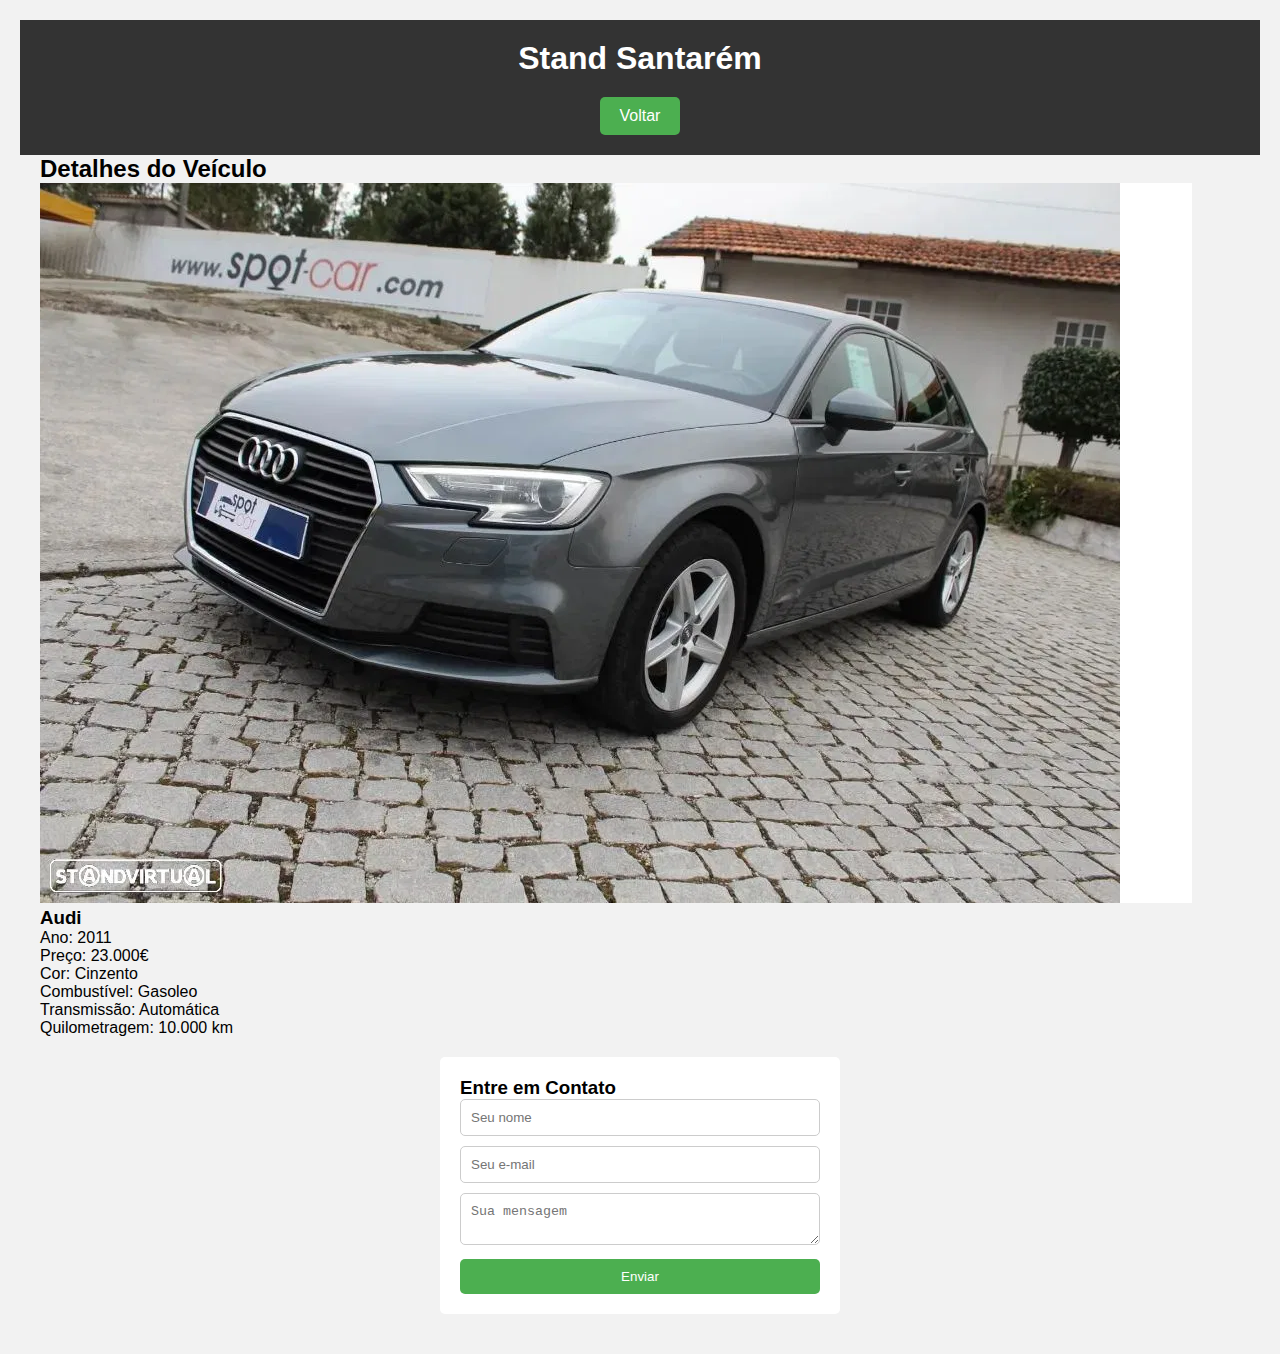
==== carro_1.html @ 0a0cb4ec "Initial commit" ====
<!DOCTYPE html>
<html lang="pt">
<head>
  <meta charset="UTF-8">
  <meta name="viewport" content="width=device-width, initial-scale=1.0">
  <title>Veículo</title>
  <link rel="stylesheet" href="css/style.css">
</head>
<body>
  <header class="header">
    <div class="header-container">
      <h1>Stand Santarém</h1>
      <button class="back-button" onclick="window.location.href='index.html'">Voltar</button>
    </div>
  </header>

  <div class="container">
    <section class="vehicle-details">
      <h2>Detalhes do Veículo</h2>
      <div class="vehicle">
        <img src="imagens/Audi/Carro1.png" alt="Audi">
        <h3>Audi</h3>
        <p>Ano: 2011</p>
        <p>Preço: 23.000€</p>
        <p>Cor: Cinzento</p>
        <p>Combustível: Gasoleo</p>
        <p>Transmissão: Automática</p>
        <p>Quilometragem: 10.000 km</p>
      </div>
      <div class="contact-form">
        <h3>Entre em Contato</h3>
        <form>
          <input type="text" placeholder="Seu nome" required>
          <input type="email" placeholder="Seu e-mail" required>
          <textarea placeholder="Sua mensagem" required></textarea>
          <button type="submit">Enviar</button>
        </form>
      </div>
    </section>
  </div>
</body>
</html>
---- css/style.css ----
/* Reset de Estilos */
* {
    box-sizing: border-box;
    margin: 0;
    padding: 0;
  }
  
  body {
    font-family: Arial, sans-serif;
    background-color: #f2f2f2;
    padding: 20px;
  }
  
  .container {
    max-width: 1200px;
    margin: 0 auto;
  }
  
  .header {
    background-color: #333;
    color: #fff;
    padding: 20px;
    text-align: center;
  }
  
  h1 {
    font-size: 32px;
    margin-bottom: 20px;
  }
  
  .car-list {
    display: grid;
    grid-template-columns: repeat(3, 1fr);
    gap: 20px;
  }
  
  .car {
    background-color: #fff;
    border: 1px solid #ccc;
    border-radius: 5px;
    padding: 20px;
    transition: transform 0.3s ease;
  }
  
  .car:hover {
    transform: translateY(-5px);
  }
  
  .car img {
    width: 100%;
    max-height: 200px;
    object-fit: cover;
    border-radius: 5px;
    margin-bottom: 10px;
  }
  
  .car h2 {
    font-size: 20px;
    margin-bottom: 10px;
  }
  
  .car p {
    margin-bottom: 5px;
  }
  
  .car a {
    display: inline-block;
    padding: 5px 10px;
    background-color: #4CAF50;
    color: #fff;
    text-decoration: none;
    border-radius: 5px;
    transition: background-color 0.3s ease;
  }
  
  .car a:hover {
    background-color: #45a049;
  }
  
  .contact-form {
    max-width: 400px;
    margin: 20px auto;
    background-color: #fff;
    padding: 20px;
    border-radius: 5px;
  }
  
  .contact-form input,
  .contact-form textarea {
    width: 100%;
    padding: 10px;
    margin-bottom: 10px;
    border: 1px solid #ccc;
    border-radius: 5px;
  }
  
  .contact-form textarea {
    resize: vertical;
  }
  
  .contact-form button {
    display: block;
    width: 100%;
    padding: 10px 20px;
    background-color: #4CAF50;
    color: #fff;
    border: none;
    border-radius: 5px;
    cursor: pointer;
    transition: background-color 0.3s ease;
  }
  
  .contact-form button:hover {
    background-color: #45a049;
  }

  .back-button {
    padding: 10px 20px;
    background-color: #4CAF50;
    border: none;
    color: white;
    border-radius: 5px;
    font-size: 16px;
    cursor: pointer;
    transition: background-color 0.3s ease;
  }
  
  .back-button:hover {
    background-color: #45a049;
  }
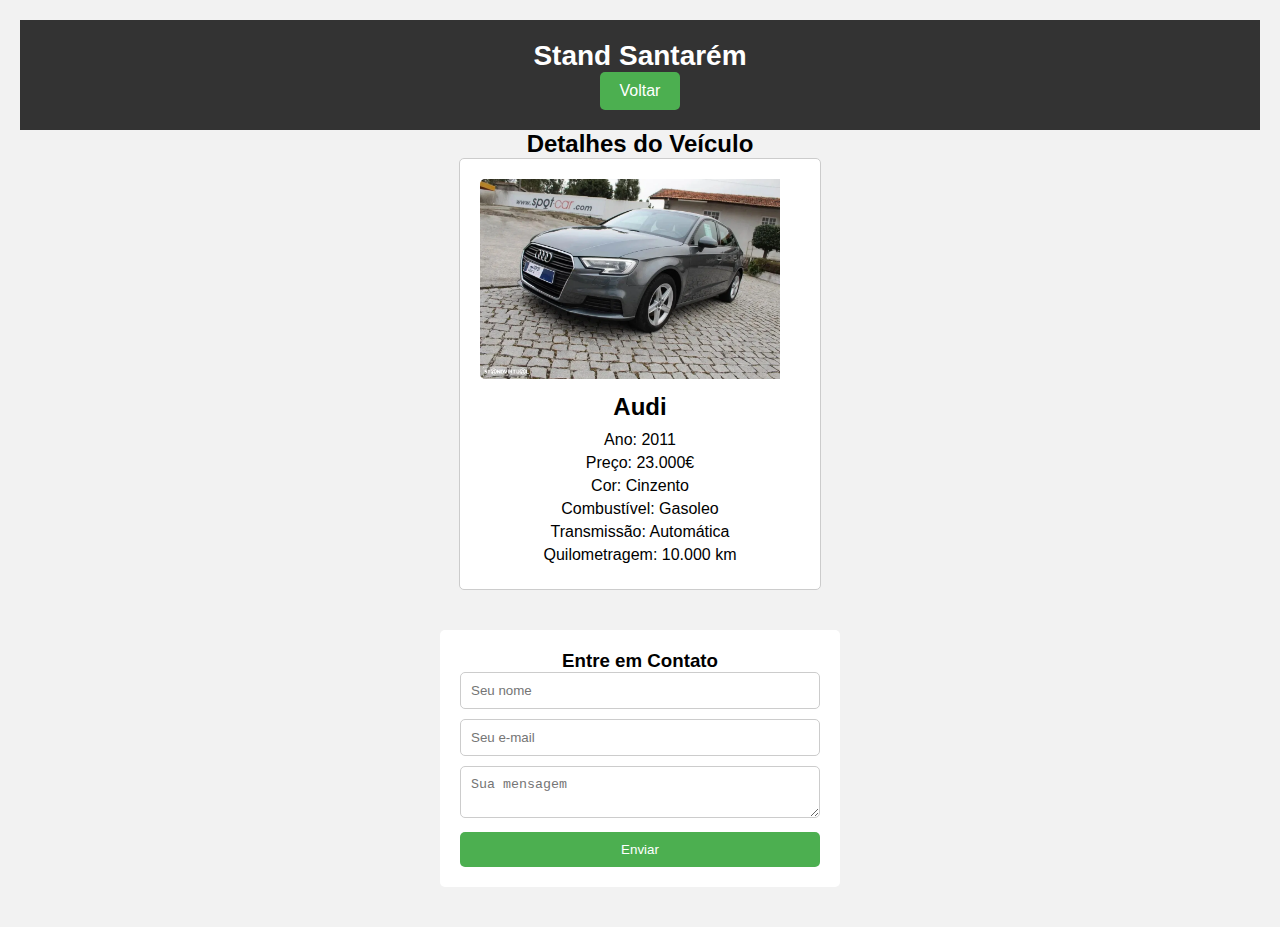
==== commit 48fd3442: "Atualização" ====
--- a/carro_1.html
+++ b/carro_1.html
@@ -3,7 +3,7 @@
 <head>
   <meta charset="UTF-8">
   <meta name="viewport" content="width=device-width, initial-scale=1.0">
-  <title>Veículo</title>
+  <title>Audi</title>
   <link rel="stylesheet" href="css/style.css">
 </head>
 <body>
--- a/css/style.css
+++ b/css/style.css
@@ -22,12 +22,57 @@
     padding: 20px;
     text-align: center;
   }
+
+  .header h1 {
+    margin: 0;
+    font-size: 28px;
+  }
+  /* Redes Sociais */
+  .social-media {
+    margin-top: 10px;
+  }
+
+  .social-media a {
+    color: #fff;
+    margin-right: 10px;
+    font-size: 20px;
+  }
   
   h1 {
     font-size: 32px;
     margin-bottom: 20px;
   }
-  
+
+
+  /* Barra de pesquisa */
+  .search-bar {
+    display: flex;
+    align-items: center;
+    margin-bottom: 20px;
+  }
+  
+  .search-bar input {
+    flex-grow: 1;
+    padding: 8px;
+    border: none;
+    border-radius: 4px;
+  }
+  
+  .search-bar button {
+    background-color: #333;
+    color: #fff;
+    padding: 8px 12px;
+    border: none;
+    border-radius: 4px;
+    margin-left: 10px;
+    cursor: pointer;
+  }
+  
+  .search-bar button:hover {
+    background-color: #555;
+  }
+  
+    /* Lista dos Carros */
   .car-list {
     display: grid;
     grid-template-columns: repeat(3, 1fr);
@@ -77,6 +122,7 @@
     background-color: #45a049;
   }
   
+  /* Contato */
   .contact-form {
     max-width: 400px;
     margin: 20px auto;
@@ -114,6 +160,7 @@
     background-color: #45a049;
   }
 
+  /* Button para voltar */
   .back-button {
     padding: 10px 20px;
     background-color: #4CAF50;
@@ -127,4 +174,59 @@
   
   .back-button:hover {
     background-color: #45a049;
+  }
+
+  .vehicle-details {
+    display: flex;
+    flex-direction: column;
+    align-items: center;
+    text-align: center;
+  }
+
+  .vehicle {
+    max-width: 400px;
+    margin-bottom: 20px;
+    padding: 20px;
+    background-color: #fff;
+    border: 1px solid #ccc;
+    border-radius: 5px;
+  }
+
+  .vehicle img {
+    width: 100%;
+    max-height: 200px;
+    object-fit: cover;
+    border-radius: 5px;
+    margin-bottom: 10px;
+  }
+
+  .vehicle h3 {
+    font-size: 24px;
+    margin-bottom: 10px;
+  }
+
+  .vehicle p {
+    margin-bottom: 5px;
+  }
+
+  /* Footer */
+  .footer-navbar {
+    background-color: #333;
+    color: #fff;
+    padding: 20px;
+    text-align: center;
+    position: fixed;
+    bottom: 0;
+    left: 0;
+    width: 100%;
+  }
+
+  .footer-navbar ul {
+    margin: 0;
+    padding: 0;
+    list-style: none;
+  }
+
+  .footer-navbar li {
+    font-size: 14px;
   }